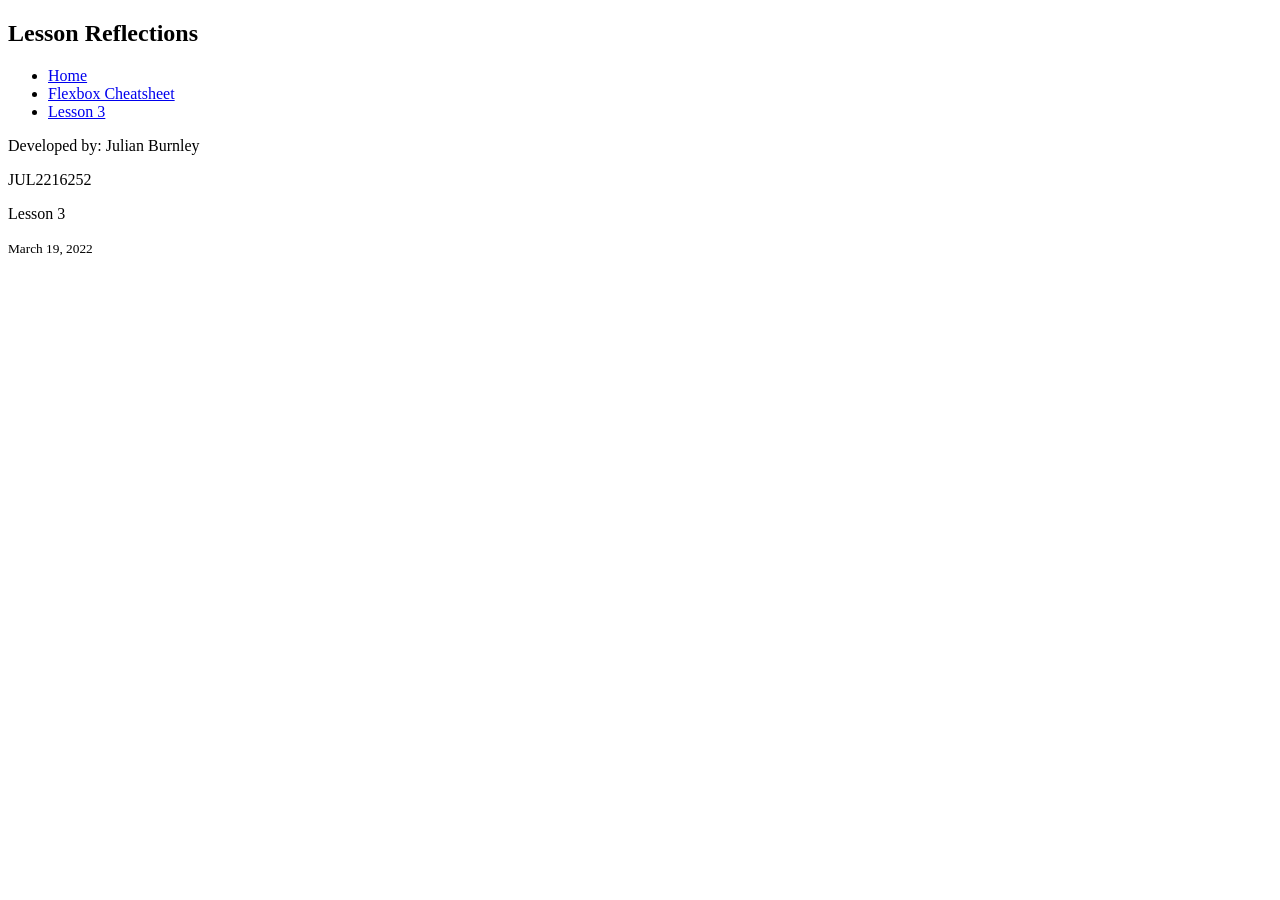
==== index.html @ 2838ecbe "links, footer" ====
<!DOCTYPE html>
<html lang="en">
  <head>
    <title>Lesson 3 Project</title>
    <meta charset="UTF-8">
    <meta name="author" content="Julian Burnley">
    <meta name="description" content="Home page">
    <meta name="keywords" content="cheatsheet, flexbox properties">
    <link href="css/style.css" rel="stylesheet">
  </head>

  
  <body>
<main>
    <section class="left-column">
        <h1>Lesson Reflections</h1>
        <nav>
            <ul>
                <li><a href="/index.html">Home</a></li>
                <li><a href="#">Flexbox Cheatsheet</a></li>
                <li><a href="https://github.com/rsc-cis233da-in-v8/12988_lesson-3-practice-activities-JUL2216252">Lesson 3</a></li>
              </ul>
            </nav>

    </section>
    <footer>
        <p><span>Developed by:</span> Julian Burnley </p><p>JUL2216252</p><p><span>Lesson 3</span> </p>
        <p><small>March 19, 2022</small></p>
      </footer>
      
</main>
  </body>
</html>
---- css/style.css ----
/*
  Name:
  Course and Section:
  Instructor Name:
*/
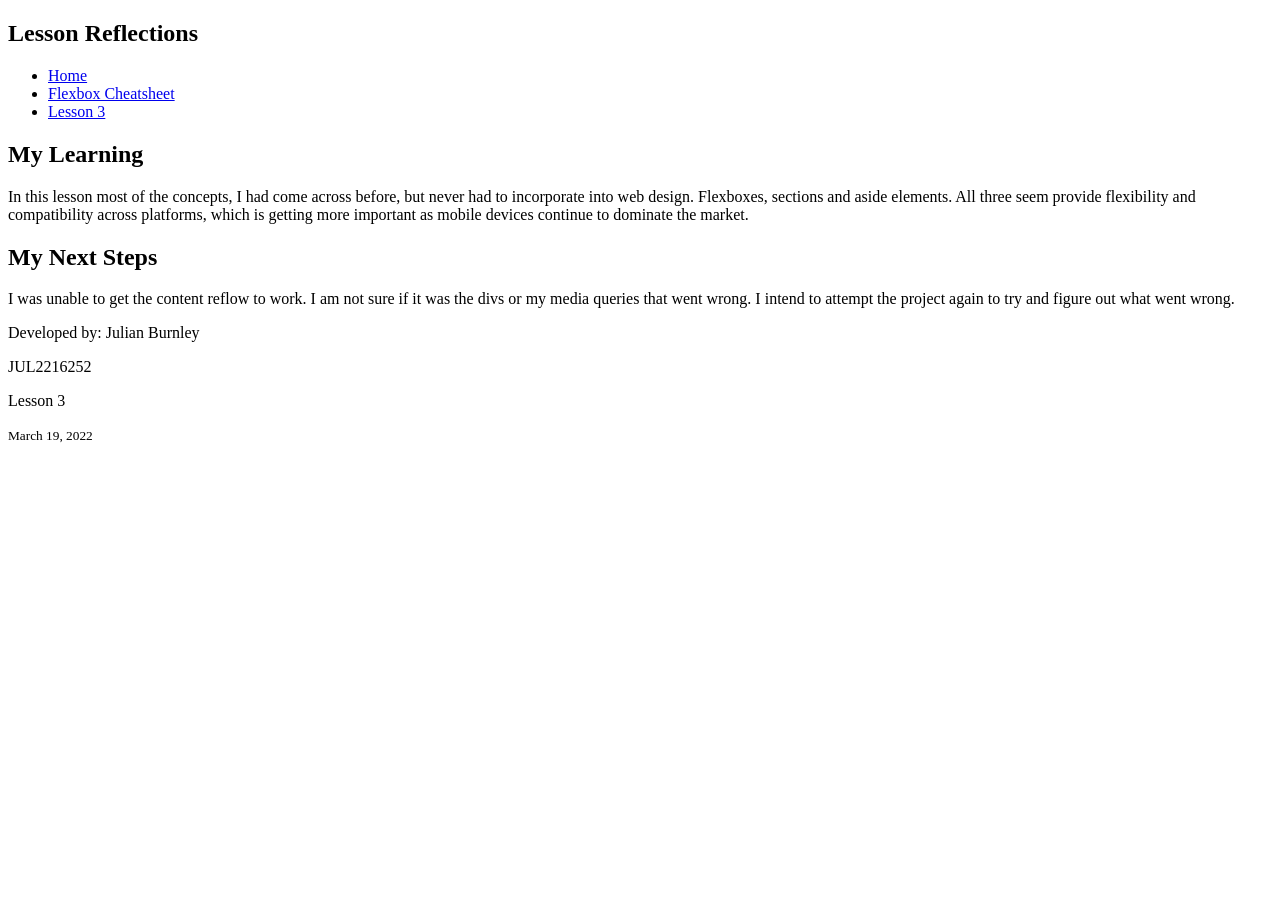
==== commit c6fd3bce: "footer, reflection" ====
--- a/index.html
+++ b/index.html
@@ -22,6 +22,12 @@
               </ul>
             </nav>
 
+            <h2>My Learning</h2>
+            <p>In this lesson most of the concepts, I had come across before, but never had to incorporate into web design. Flexboxes, sections and aside elements. All three seem provide flexibility and compatibility across platforms, which is getting more important as mobile devices continue to dominate the market. </p>
+
+            <h2>My Next Steps</h2>
+            <p>I was unable to get the content reflow to work. I am not sure if it was the divs or my media queries that went wrong. I intend to attempt the project again to try and figure out what went wrong.</p>
+
     </section>
     <footer>
         <p><span>Developed by:</span> Julian Burnley </p><p>JUL2216252</p><p><span>Lesson 3</span> </p>
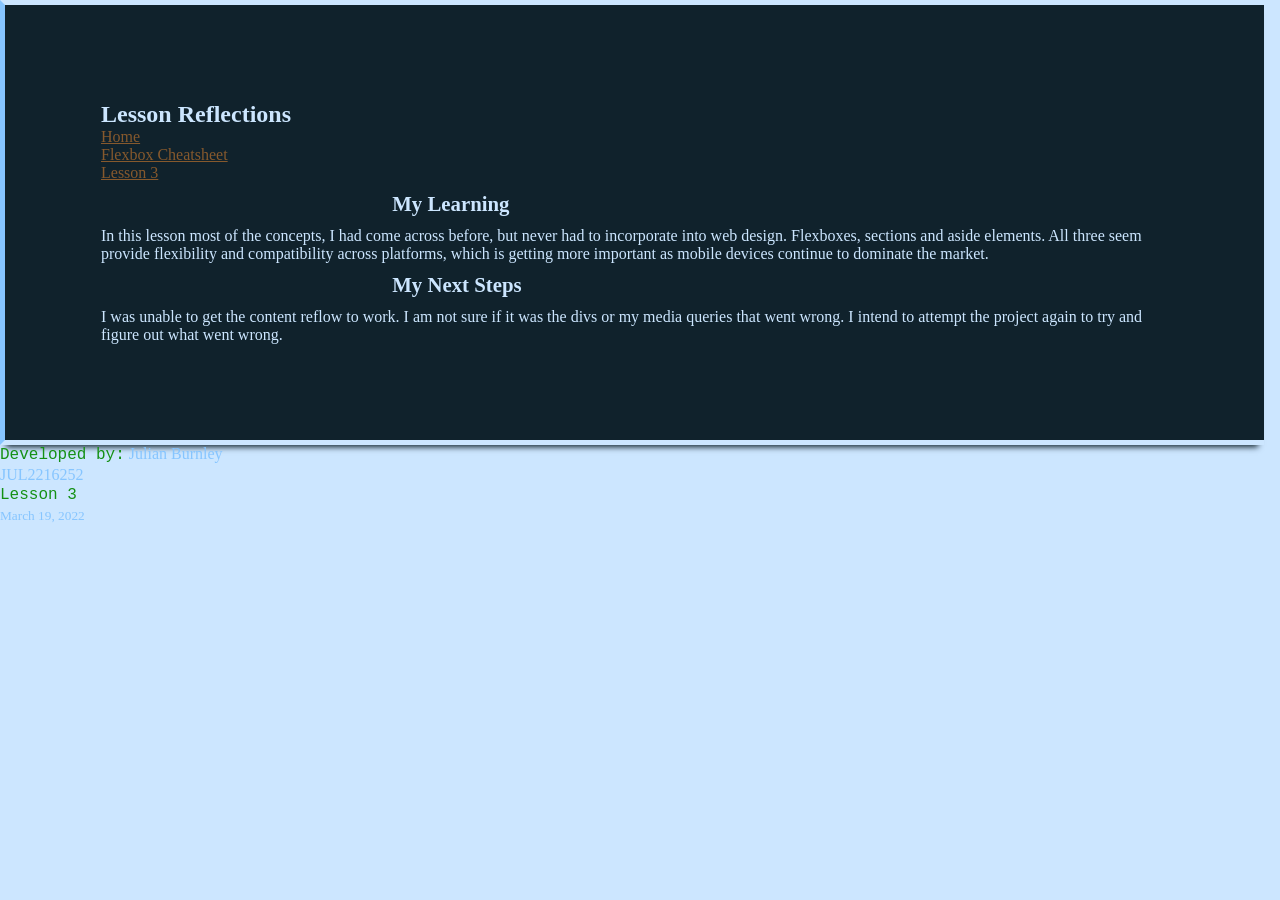
==== commit 0199c3ba: "I am uploading L3 Project" ====
--- a/index.html
+++ b/index.html
@@ -16,8 +16,8 @@
         <h1>Lesson Reflections</h1>
         <nav>
             <ul>
-                <li><a href="/index.html">Home</a></li>
-                <li><a href="#">Flexbox Cheatsheet</a></li>
+                <li><a href="index.html">Home</a></li>
+                <li><a href="flexbox-cheatsheet.html">Flexbox Cheatsheet</a></li>
                 <li><a href="https://github.com/rsc-cis233da-in-v8/12988_lesson-3-practice-activities-JUL2216252">Lesson 3</a></li>
               </ul>
             </nav>
@@ -36,4 +36,5 @@
       
 </main>
   </body>
-</html>+</html>
+ <!------Making a change to see if I can trigger a commit-->
--- a/css/style.css
+++ b/css/style.css
@@ -1,6 +1,171 @@
+/*
+  Name:Julian Burnley
+  Course and Section:CIS233DA # 12988
+  Instructor Name:Brian Thurber
+*/ 
 
-/*
-  Name:
-  Course and Section:
-  Instructor Name:
-*/ 
+/*  color scheme info */
+:root {
+  --light-left-body-background-color: #cce6ff;
+  --background-card-xlight-color:   #e2edf1;
+  --medium-dark-code-color: #86592d;
+  --left-border-link-color: #86c5ff;
+  --left-column-background-text-shadow-color: #10222c;
+  --span-code-medium-color:#149014;
+}
+
+/* fonts*/
+@font-face {
+  font-family: 'Roboto Slab';
+  src: url('RobotoSlab-VariableFont_wght.ttf') format('truetype');
+  
+  font-variation-settings: normal;
+}
+/* Resets sizing method and removes browser defaults for all elements */
+*, *::after, *::before {
+  margin: 0;
+  padding: 0;
+  box-sizing: border-box;
+
+}
+
+/* body*/
+
+body {
+  background-color: var(--light-left-body-background-color);
+  color: var(--left-column-background-text-shadow-color);
+  display: flex;
+  flex-flow: row;
+  flex-wrap: nowrap;
+  row-gap: 1em;
+  font-family: 'Roboto Slab', serif, 'Courier Prime', monospace;
+  overflow: hidden;
+
+}
+.left-column {
+display: flex;
+flex-direction: column;
+flex-wrap: nowrap;
+justify-content: space-between;
+height: 100%;
+flex-shrink: 0;
+flex-grow: 0;
+border-left:  var(--left-border-link-color);
+border-width: thick;
+border-style: solid;
+flex-basis: 250px;
+ background-color: var(--left-column-background-text-shadow-color);
+ color: var(--light-left-body-background-color);
+ border-right: thick var(--left-border-link-color);
+ box-shadow: 0 8px 6px -6px var(--left-column-background-text-shadow-color);
+ padding: 6em;
+}
+
+.l
+h1, h2, h3 {
+ font-size: 1.3rem; 
+ padding-top: 6em;
+}
+
+nav{
+  display: flex;
+  flex-direction: column;
+  font-size: 1em;;
+  
+}
+
+li {
+  list-style: none;
+}
+
+nav a {
+ 
+  color: var(--medium-dark-code-color);
+  
+}
+
+a:hover {
+  padding-top: .25em;
+ background-color: var(--medium-dark-code-color);
+ color: var(--left-column-background-text-shadow-color);
+  text-decoration: none;
+}
+
+footer {
+  height: 5em;
+  display: flex;
+  flex-direction: column;
+  justify-content: space-around;
+  color: var(--left-border-link-color);
+
+}
+
+main {
+  height: 100%;
+  width: 100%;
+  padding-right: 1em;
+  overflow: auto;
+
+}
+
+h2 {
+  padding-top: .5em;
+  padding-bottom: .5em;
+  padding-left: 14em;
+}
+h3 {
+  padding-left: 14em;
+}
+
+.property-group .term-group {
+  display: flex;
+  flex-direction: row;
+  border-top:  thin solid var(--left-border-link-color);
+  padding: 1em;
+border-left: thin solid var(--left-border-link-color);
+  background-color: var(--background-card-xlight-color);
+  box-shadow: 10px 0 20px -5px var(--left-column-background-text-shadow-color);
+
+}
+
+
+.container {
+  display: flex;
+  flex-direction: row;
+  row-gap: 1em;
+  flex-grow: 1;
+  flex-shrink: 1;
+  flex-basis: auto;
+
+}
+
+
+dt {
+  border-right: thin solid var(--left-border-link-color);
+  flex-grow: 0;
+  flex-shrink: 0;
+  flex-basis: 10em;
+  font-weight: bolder;
+  padding-right: 5px;
+  display: flex;
+  flex-direction: column;
+  padding-left: 18em;
+  font-family: 'Open Sans', 'Courier New', Courier, monospace;
+  color: var(--medium-dark-code-color);
+
+}
+
+dd {
+  display: flex;
+flex-direction: column;
+padding-left: 30em;
+font-family: 'Open Sans', 'Courier New', Courier, monospace;
+color: var(--medium-dark-code-color);
+}
+
+span {
+  font-family: 'Open Sans', 'Courier New', Courier, monospace;
+  color: var(--span-code-medium-color);
+}
+
+/* <!------Making a change to see if I can trigger a commit-->*/
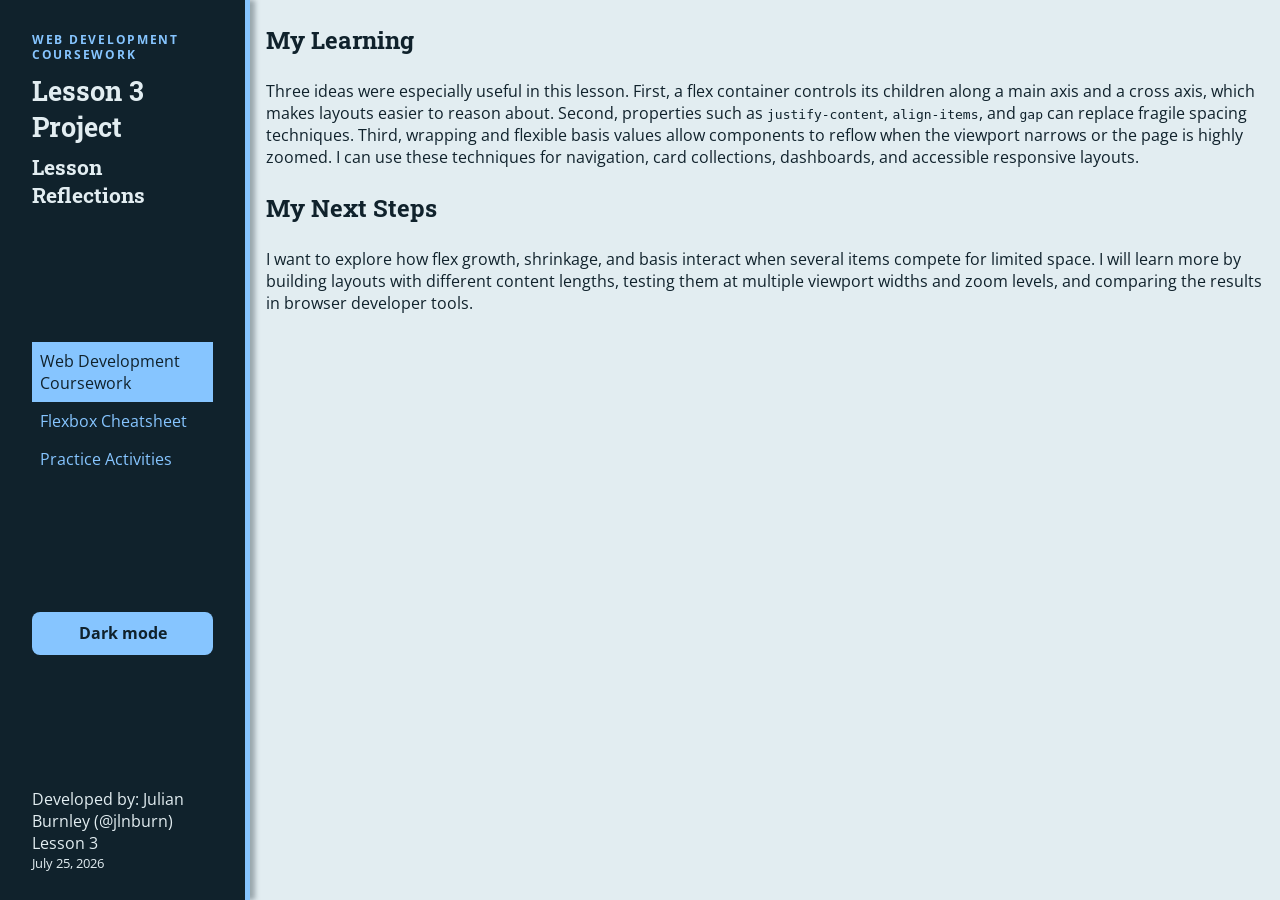
==== commit 4aa9d220: "Complete Lesson 3 project" ====
--- a/index.html
+++ b/index.html
@@ -1,40 +1,39 @@
 <!DOCTYPE html>
 <html lang="en">
   <head>
-    <title>Lesson 3 Project</title>
+    <title>Lesson 3 Project | Reflection</title>
     <meta charset="UTF-8">
     <meta name="author" content="Julian Burnley">
-    <meta name="description" content="Home page">
-    <meta name="keywords" content="cheatsheet, flexbox properties">
+    <meta name="description" content="A reflection on the flexbox concepts covered in CIS233DA Lesson 3">
+    <meta name="keywords" content="CSS, flexbox, reflection, responsive design">
     <link href="css/style.css" rel="stylesheet">
+    <script src="js/theme.js" defer></script>
   </head>
+  <body>
+    <section class="left-column">
+      <div>
+        <p class="course-label">Web Development Coursework</p>
+        <p class="lesson-heading">Lesson 3 Project</p>
+        <h1>Lesson Reflections</h1>
+      </div>
+      <nav aria-label="Primary navigation">
+        <a href="index.html" aria-current="page">Web Development Coursework</a>
+        <a href="flexbox-cheatsheet.html">Flexbox Cheatsheet</a>
+        <a href="../12988_lesson-3-practice-activities-JUL2216252/index.html">Practice Activities</a>
+      </nav>
+      <button class="theme-toggle" type="button" aria-pressed="false">Dark mode</button>
+      <footer>
+        <span>Developed by: Julian Burnley (@jlnburn)</span>
+        <span>Lesson 3</span>
+        <small>July 25, 2026</small>
+      </footer>
+    </section>
+    <main>
+      <h2>My Learning</h2>
+      <p>Three ideas were especially useful in this lesson. First, a flex container controls its children along a main axis and a cross axis, which makes layouts easier to reason about. Second, properties such as <code>justify-content</code>, <code>align-items</code>, and <code>gap</code> can replace fragile spacing techniques. Third, wrapping and flexible basis values allow components to reflow when the viewport narrows or the page is highly zoomed. I can use these techniques for navigation, card collections, dashboards, and accessible responsive layouts.</p>
 
-  
-  <body>
-<main>
-    <section class="left-column">
-        <h1>Lesson Reflections</h1>
-        <nav>
-            <ul>
-                <li><a href="index.html">Home</a></li>
-                <li><a href="flexbox-cheatsheet.html">Flexbox Cheatsheet</a></li>
-                <li><a href="https://github.com/rsc-cis233da-in-v8/12988_lesson-3-practice-activities-JUL2216252">Lesson 3</a></li>
-              </ul>
-            </nav>
-
-            <h2>My Learning</h2>
-            <p>In this lesson most of the concepts, I had come across before, but never had to incorporate into web design. Flexboxes, sections and aside elements. All three seem provide flexibility and compatibility across platforms, which is getting more important as mobile devices continue to dominate the market. </p>
-
-            <h2>My Next Steps</h2>
-            <p>I was unable to get the content reflow to work. I am not sure if it was the divs or my media queries that went wrong. I intend to attempt the project again to try and figure out what went wrong.</p>
-
-    </section>
-    <footer>
-        <p><span>Developed by:</span> Julian Burnley </p><p>JUL2216252</p><p><span>Lesson 3</span> </p>
-        <p><small>March 19, 2022</small></p>
-      </footer>
-      
-</main>
+      <h2>My Next Steps</h2>
+      <p>I want to explore how flex growth, shrinkage, and basis interact when several items compete for limited space. I will learn more by building layouts with different content lengths, testing them at multiple viewport widths and zoom levels, and comparing the results in browser developer tools.</p>
+    </main>
   </body>
 </html>
- <!------Making a change to see if I can trigger a commit-->
--- a/css/style.css
+++ b/css/style.css
@@ -1,171 +1,247 @@
 /*
-  Name:Julian Burnley
-  Course and Section:CIS233DA # 12988
-  Instructor Name:Brian Thurber
-*/ 
-
-/*  color scheme info */
+  Name: Julian Burnley
+  Course and Section: CIS233DA 12988
+  Instructor Name: Brian Thurber
+*/
+
+@import url('https://fonts.googleapis.com/css2?family=Courier+Prime&family=Open+Sans:wght@300&family=Roboto+Slab:wght@100;700&display=swap');
+
 :root {
-  --light-left-body-background-color: #cce6ff;
-  --background-card-xlight-color:   #e2edf1;
-  --medium-dark-code-color: #86592d;
-  --left-border-link-color: #86c5ff;
-  --left-column-background-text-shadow-color: #10222c;
-  --span-code-medium-color:#149014;
-}
-
-/* fonts*/
-@font-face {
-  font-family: 'Roboto Slab';
-  src: url('RobotoSlab-VariableFont_wght.ttf') format('truetype');
-  
-  font-variation-settings: normal;
-}
-/* Resets sizing method and removes browser defaults for all elements */
+  --color-very-light: #f4f4f9;
+  --color-light: #e2edf1;
+  --color-medium: #86c5ff;
+  --color-dark: #10222c;
+  --color-code-text: #86592d;
+  --color-code-comment: #149014;
+  --color-shadow: rgba(16, 34, 44, 0.35);
+  --color-sidebar-bg: #10222c;
+  --color-sidebar-text: #e2edf1;
+  --font-main: 'Open Sans', sans-serif;
+  --font-code: 'Courier Prime', monospace;
+  --font-heading: 'Roboto Slab', serif;
+}
+
 *, *::after, *::before {
   margin: 0;
   padding: 0;
   box-sizing: border-box;
-
-}
-
-/* body*/
+}
 
 body {
-  background-color: var(--light-left-body-background-color);
-  color: var(--left-column-background-text-shadow-color);
-  display: flex;
-  flex-flow: row;
+  background-color: var(--color-light);
+  color: var(--color-dark);
+  display: flex;
+  flex-direction: row;
   flex-wrap: nowrap;
-  row-gap: 1em;
-  font-family: 'Roboto Slab', serif, 'Courier Prime', monospace;
+  gap: 1em;
+  font-family: var(--font-main);
   overflow: hidden;
-
-}
+  height: 100vh;
+}
+
 .left-column {
-display: flex;
-flex-direction: column;
-flex-wrap: nowrap;
-justify-content: space-between;
-height: 100%;
-flex-shrink: 0;
-flex-grow: 0;
-border-left:  var(--left-border-link-color);
-border-width: thick;
-border-style: solid;
-flex-basis: 250px;
- background-color: var(--left-column-background-text-shadow-color);
- color: var(--light-left-body-background-color);
- border-right: thick var(--left-border-link-color);
- box-shadow: 0 8px 6px -6px var(--left-column-background-text-shadow-color);
- padding: 6em;
-}
-
-.l
-h1, h2, h3 {
- font-size: 1.3rem; 
- padding-top: 6em;
-}
-
-nav{
-  display: flex;
-  flex-direction: column;
-  font-size: 1em;;
-  
-}
-
-li {
+  height: 100vh;
+  flex: 0 0 250px;
+  background-color: var(--color-sidebar-bg);
+  color: var(--color-sidebar-text);
+  display: flex;
+  flex-direction: column;
+  flex-wrap: nowrap;
+  justify-content: space-between;
+  border-right: thick solid var(--color-medium);
+  box-shadow: 5px 0 5px var(--color-shadow);
+  padding: 2em;
+}
+
+.course-label {
+  color: var(--color-medium);
+  font-size: 0.72rem;
+  font-weight: 700;
+  letter-spacing: 0.15em;
+  text-transform: uppercase;
+}
+
+.lesson-heading {
+  padding: 0.35em 0;
+  font-family: var(--font-heading);
+  font-size: 1.7rem;
+  font-weight: 700;
+}
+
+.left-column h1 {
+  font-size: 1.3em;
+  font-family: var(--font-heading);
+}
+
+.left-column nav {
+  display: flex;
+  flex-direction: column;
+}
+
+.left-column nav ul {
   list-style: none;
 }
 
-nav a {
- 
-  color: var(--medium-dark-code-color);
-  
-}
-
-a:hover {
-  padding-top: .25em;
- background-color: var(--medium-dark-code-color);
- color: var(--left-column-background-text-shadow-color);
+.left-column nav a {
+  color: var(--color-medium);
   text-decoration: none;
-}
-
-footer {
+  padding: 0.5em;
+  display: block;
+}
+
+.left-column nav a:hover,
+.left-column nav a:focus,
+.left-column nav a[aria-current="page"] {
+  background-color: var(--color-medium);
+  color: var(--color-dark);
+}
+
+.theme-toggle {
+  padding: 0.65em 1em;
+  color: var(--color-sidebar-bg);
+  font: inherit;
+  font-weight: 700;
+  background-color: var(--color-medium);
+  border: 0;
+  border-radius: 0.5em;
+  cursor: pointer;
+}
+
+.theme-toggle:hover,
+.theme-toggle:focus-visible {
+  color: var(--color-sidebar-text);
+  background-color: transparent;
+  outline: 2px solid var(--color-medium);
+}
+
+.left-column footer {
   height: 5em;
   display: flex;
   flex-direction: column;
   justify-content: space-around;
-  color: var(--left-border-link-color);
-
 }
 
 main {
-  height: 100%;
+  height: 100vh;
   width: 100%;
   padding-right: 1em;
   overflow: auto;
-
-}
-
-h2 {
-  padding-top: .5em;
-  padding-bottom: .5em;
-  padding-left: 14em;
-}
-h3 {
-  padding-left: 14em;
-}
-
-.property-group .term-group {
+}
+
+main h2, main h3 {
+  font-family: var(--font-heading);
+  padding: 1em 0;
+}
+
+.property-group, .term-group {
   display: flex;
   flex-direction: row;
-  border-top:  thin solid var(--left-border-link-color);
+  border-top: thin solid var(--color-medium);
   padding: 1em;
-border-left: thin solid var(--left-border-link-color);
-  background-color: var(--background-card-xlight-color);
-  box-shadow: 10px 0 20px -5px var(--left-column-background-text-shadow-color);
-
-}
-
+  background-color: var(--color-very-light);
+  box-shadow: 5px 5px 5px var(--color-shadow);
+  margin-bottom: 1em;
+}
 
 .container {
   display: flex;
   flex-direction: row;
-  row-gap: 1em;
-  flex-grow: 1;
-  flex-shrink: 1;
-  flex-basis: auto;
-
-}
-
+  gap: 1em;
+}
+
+.container > div {
+  flex: 1 1 auto;
+}
 
 dt {
-  border-right: thin solid var(--left-border-link-color);
-  flex-grow: 0;
-  flex-shrink: 0;
-  flex-basis: 10em;
-  font-weight: bolder;
+  border-right: thin solid var(--color-medium);
+  flex: 0 0 10em;
+  font-weight: 700;
   padding-right: 5px;
-  display: flex;
-  flex-direction: column;
-  padding-left: 18em;
-  font-family: 'Open Sans', 'Courier New', Courier, monospace;
-  color: var(--medium-dark-code-color);
-
 }
 
 dd {
   display: flex;
-flex-direction: column;
-padding-left: 30em;
-font-family: 'Open Sans', 'Courier New', Courier, monospace;
-color: var(--medium-dark-code-color);
-}
-
-span {
-  font-family: 'Open Sans', 'Courier New', Courier, monospace;
-  color: var(--span-code-medium-color);
-}
-
-/* <!------Making a change to see if I can trigger a commit-->*/+  flex-direction: column;
+  padding-left: 10px;
+}
+
+dd code {
+  font-family: var(--font-code);
+  color: var(--color-code-text);
+}
+
+dd span {
+  color: var(--color-code-comment);
+}
+
+:root[data-theme="dark"] {
+  color-scheme: dark;
+  --color-very-light: #1f2937;
+  --color-light: #111827;
+  --color-medium: #93c5fd;
+  --color-dark: #f3f4f6;
+  --color-code-text: #fbbf24;
+  --color-code-comment: #86efac;
+  --color-shadow: rgba(0, 0, 0, 0.6);
+  --color-sidebar-bg: #080c16;
+  --color-sidebar-text: #f3f4f6;
+}
+
+@media (prefers-color-scheme: dark) {
+  :root:not([data-theme]) {
+    color-scheme: dark;
+    --color-very-light: #1f2937;
+    --color-light: #111827;
+    --color-medium: #93c5fd;
+    --color-dark: #f3f4f6;
+    --color-code-text: #fbbf24;
+    --color-code-comment: #86efac;
+    --color-shadow: rgba(0, 0, 0, 0.6);
+    --color-sidebar-bg: #080c16;
+    --color-sidebar-text: #f3f4f6;
+  }
+}
+
+@media (max-width: 48rem) {
+  body {
+    display: block;
+    height: auto;
+    overflow: auto;
+  }
+
+  .left-column {
+    width: 100%;
+    height: auto;
+    min-height: 24rem;
+    border-right: 0;
+    border-bottom: thick solid var(--color-medium);
+  }
+
+  main {
+    height: auto;
+    min-height: 100vh;
+    padding: 1em;
+  }
+
+  .container {
+    flex-direction: column;
+  }
+
+  .property-group,
+  .term-group {
+    flex-direction: column;
+  }
+
+  dt {
+    flex-basis: auto;
+    padding-bottom: 0.5em;
+    border-right: 0;
+    border-bottom: thin solid var(--color-medium);
+  }
+
+  dd {
+    padding-top: 0.5em;
+    padding-left: 0;
+  }
+}
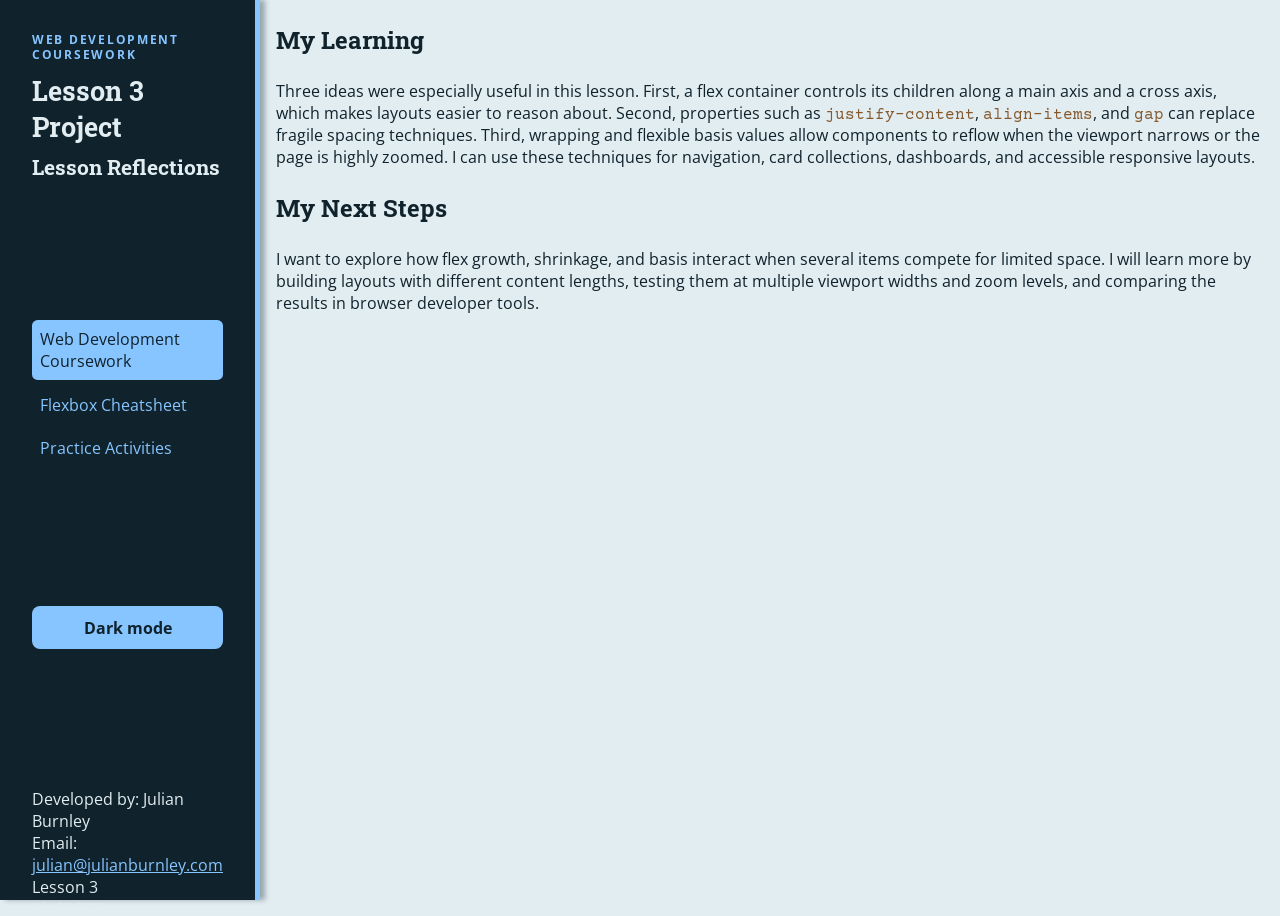
==== commit f65d10d2: "Finalize project credentials and accessibility" ====
--- a/index.html
+++ b/index.html
@@ -23,9 +23,10 @@
       </nav>
       <button class="theme-toggle" type="button" aria-pressed="false">Dark mode</button>
       <footer>
-        <span>Developed by: Julian Burnley (@jlnburn)</span>
+        <span>Developed by: Julian Burnley</span>
+        <span>Email: <a href="mailto:julian@julianburnley.com">julian@julianburnley.com</a></span>
         <span>Lesson 3</span>
-        <small>July 25, 2026</small>
+        <small>July 26, 2026</small>
       </footer>
     </section>
     <main>
--- a/css/style.css
+++ b/css/style.css
@@ -12,7 +12,7 @@
   --color-medium: #86c5ff;
   --color-dark: #10222c;
   --color-code-text: #86592d;
-  --color-code-comment: #149014;
+  --color-code-comment: #0b6b2b;
   --color-shadow: rgba(16, 34, 44, 0.35);
   --color-sidebar-bg: #10222c;
   --color-sidebar-text: #e2edf1;
@@ -76,6 +76,7 @@
 .left-column nav {
   display: flex;
   flex-direction: column;
+  gap: 0.35em;
 }
 
 .left-column nav ul {
@@ -87,6 +88,7 @@
   text-decoration: none;
   padding: 0.5em;
   display: block;
+  border-radius: 0.35em;
 }
 
 .left-column nav a:hover,
@@ -96,6 +98,11 @@
   color: var(--color-dark);
 }
 
+.left-column nav a:focus-visible {
+  outline: 2px solid var(--color-sidebar-text);
+  outline-offset: 2px;
+}
+
 .theme-toggle {
   padding: 0.65em 1em;
   color: var(--color-sidebar-bg);
@@ -119,6 +126,15 @@
   display: flex;
   flex-direction: column;
   justify-content: space-around;
+}
+
+.left-column footer a {
+  color: var(--color-medium);
+}
+
+.left-column footer a:focus-visible {
+  outline: 2px solid var(--color-sidebar-text);
+  outline-offset: 2px;
 }
 
 main {
@@ -171,8 +187,17 @@
   color: var(--color-code-text);
 }
 
-dd span {
+main > p code {
+  color: var(--color-code-text);
+  font-family: var(--font-code);
+}
+
+dd code span {
   color: var(--color-code-comment);
+}
+
+:root[data-theme="light"] {
+  color-scheme: light;
 }
 
 :root[data-theme="dark"] {
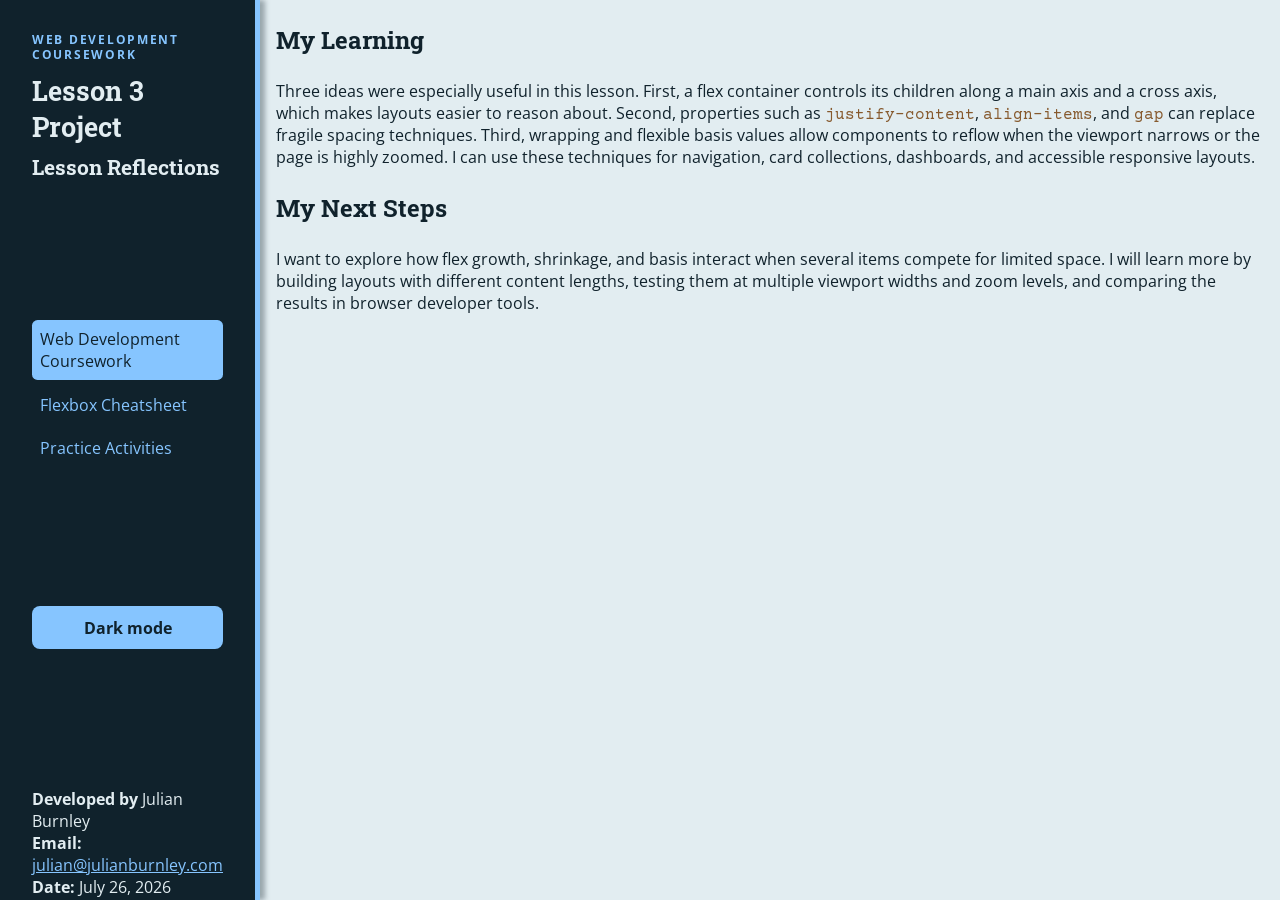
==== commit 01facd0e: "Standardize portfolio credentials" ====
--- a/index.html
+++ b/index.html
@@ -23,11 +23,10 @@
       </nav>
       <button class="theme-toggle" type="button" aria-pressed="false">Dark mode</button>
       <footer>
-        <span>Developed by: Julian Burnley</span>
-        <span>Email: <a href="mailto:julian@julianburnley.com">julian@julianburnley.com</a></span>
-        <span>Lesson 3</span>
-        <small>July 26, 2026</small>
-      </footer>
+    <p><strong>Developed by</strong> Julian Burnley</p>
+    <p><strong>Email:</strong> <a href="mailto:julian@julianburnley.com">julian@julianburnley.com</a></p>
+    <p><strong>Date:</strong> <time datetime="2026-07-26">July 26, 2026</time></p>
+  </footer>
     </section>
     <main>
       <h2>My Learning</h2>
